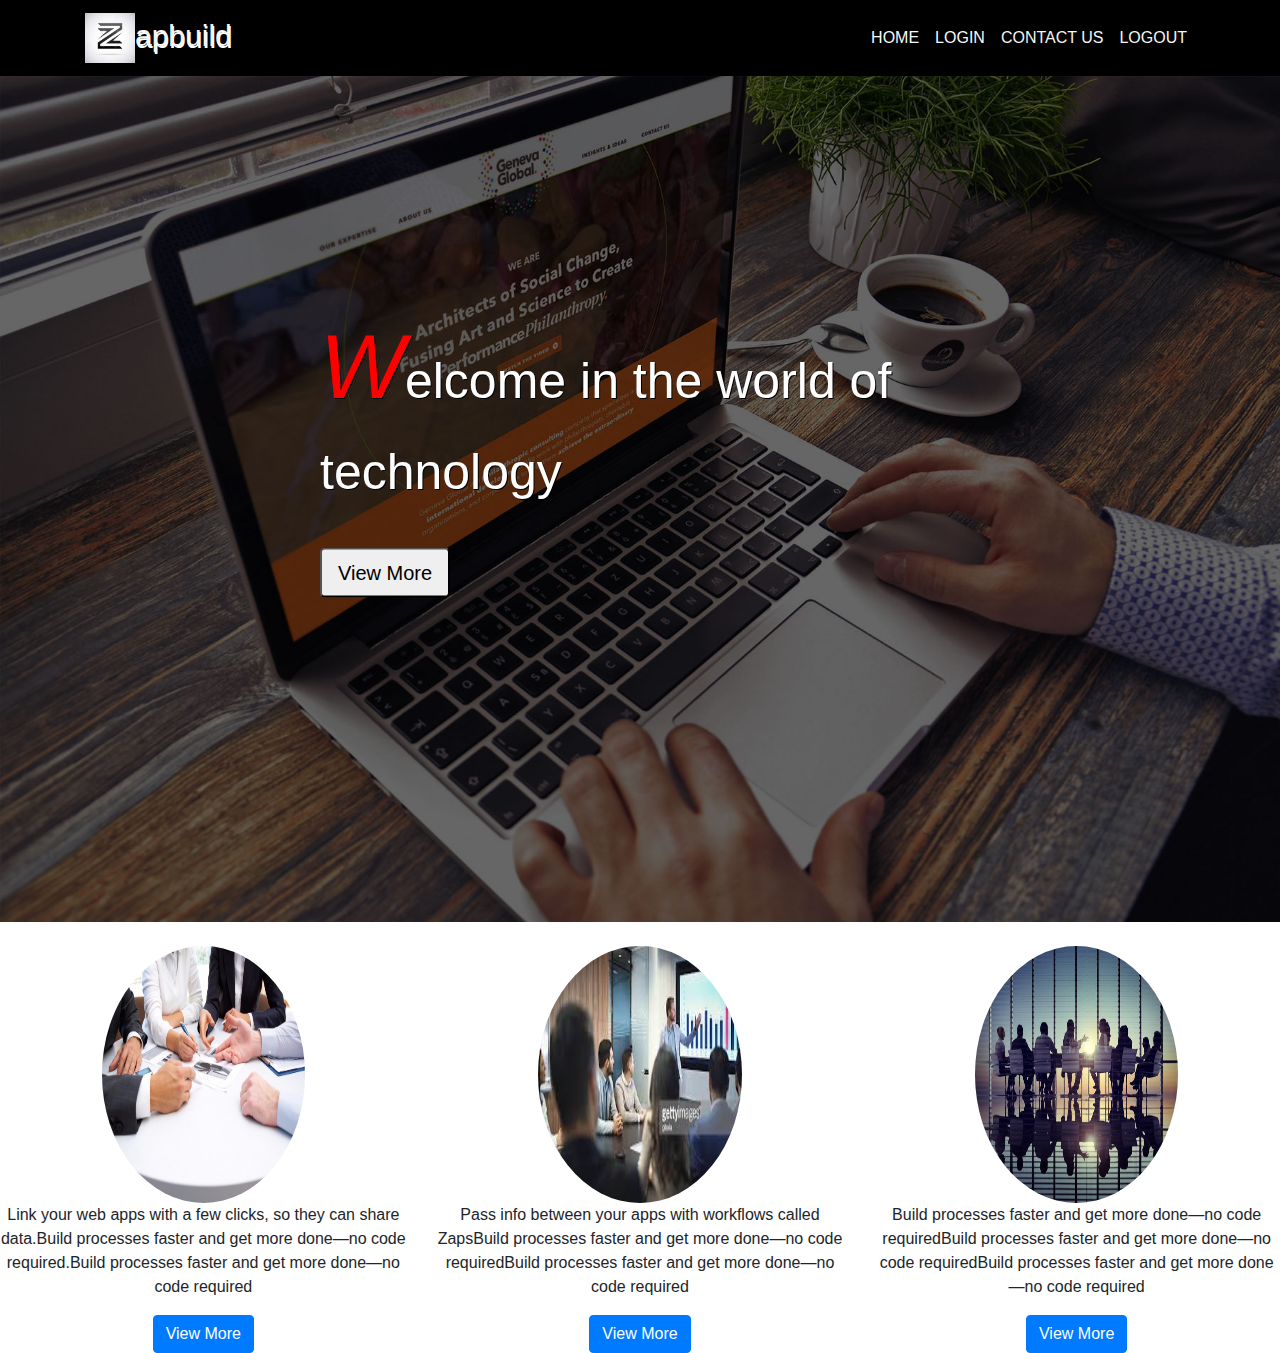
==== index.html @ 89c30d9e "first commit" ====
<!DOCTYPE html>
<html lang="en">
<head>
    <meta charset="UTF-8">
    <meta name="viewport" content="width=device-width, initial-scale=1.0">
    <meta http-equiv="X-UA-Compatible" content="ie=edge">
    <link rel="stylesheet" href="https://maxcdn.bootstrapcdn.com/bootstrap/4.4.1/css/bootstrap.min.css">
    <script src="https://ajax.googleapis.com/ajax/libs/jquery/3.4.1/jquery.min.js"></script>
    <script src="https://cdnjs.cloudflare.com/ajax/libs/popper.js/1.16.0/umd/popper.min.js"></script>
    <script src="https://maxcdn.bootstrapcdn.com/bootstrap/4.4.1/js/bootstrap.min.js"></script>
    <link rel="https://stackpath.bootstrapcdn.com/font-awesome/4.7.0/css/font-awesome.min.css">
    <link rel="stylesheet" href="css/main.css">
    <title>Zapbuild</title>
</head>
<body>
    <!--header section-->
    <header>
      
      <nav class="navbar navbar-expand-md" style="background-color: black;">
        <div class="container">
        <a class="navbar-brand" href="#"><span id="logo"><img src="images/logo.jpg" class="pull-left z_logo">apbuild</span></a>
      
        <button class="navbar-toggler" type="button" data-toggle="collapse" data-target="#collapsibleNavbar">
        <span class="navbar-toggler-icon"></span>
        </button>
          <div class="collapse navbar-collapse" id="collapsibleNavbar">
            <ul class="navbar-nav ml-auto">
              <li class="nav-item">
                <a class="nav-link text-light" href="index.html"><span class="menu_item"></span>HOME</span></a>
                </li>
                <li class="nav-item">
                  <a class="nav-link text-light" href="login.html"><span class="menu_item"></span>LOGIN</span></a>
                  </li>
                <li class="nav-item">
                  <a class="nav-link text-light" href="contact.html"><span class="menu_item">CONTACT US</span></a>
                  </li>
                 
                    <li class="nav-item">
                      <a class="nav-link text-light" href="index.html"><span class="menu_item">LOGOUT</span></a>
                      </li>
                  </li>
            </ul>
          </div>
        </div> 
</nav>
 
    </header>
     <!--header section-->
     <!--main  section-->
     <section>
      <img src="images/main.jpg" id="main_img">
      <div class="centered"><p class="p_center">Welcome in the world of technology</p>
      <button class="btn-lg">View More</button></div>
      
        <div id="sec_main">
          <div class="row mt-4 mb-4">
            <div class="col-sm-4 pic_1">
              <img src="images/men.jpeg" class="img_round">
<p>Link your web apps with a few clicks, so they can share data.Build processes faster and get more done—no code required.Build processes faster and get more done—no code required</p>
<button class="btn btn-primary">View More</button></div>
 <div class="col-sm-4 pic_1"> <img src="images/men2.jpeg" class="img_round"><p>Pass info between your apps with workflows called ZapsBuild processes faster and get more done—no code requiredBuild processes faster and get more done—no code required</p><button class="btn btn-primary">View More</button></div>
            <div class="col-sm-4 pic_1"> <img src="images/men3.jpg" class="img_round"><p>Build processes faster and get more done—no code requiredBuild processes faster and get more done—no code requiredBuild processes faster and get more done—no code required</p><button class="btn btn-primary">View More</button></div>
          
           </div>
           
        </div>

   
     </section>
    <!--main  section-->
    
    
</body>
</html>
---- css/main.css ----
#logo{
  color:whitesmoke;
  text-shadow: 1px 2px white;
  font-style: Apple Chancery, cursive;
  font-size: 30px;
}
.menu_item{
    color:whitesmoke;
}
#main_img{
    min-width: 100%;
    height: 94vh;
    background-position: center;
  background-repeat: no-repeat;
  background-size: cover;
}
.centered {
    position: absolute;
    top: 50%;
    left: 50%;
    transform: translate(-50%, -50%);
    color: white;
    font-size: 50px;
    text-shadow: 1px 1px black;
   
  }
 
  #sec_main{
 
  text-align: center;
  

  
}


.img_round{
  border-radius: 50%;
  width: 50%;
  height: 90%;

}

.z_logo{
  width: 50px;
  height: 50px;
}
.p_center::first-letter{
  font-size: 90px;
  color: red;
  font-style: italic;

}
.navbar-toggler {
  background-color: #fff;
}
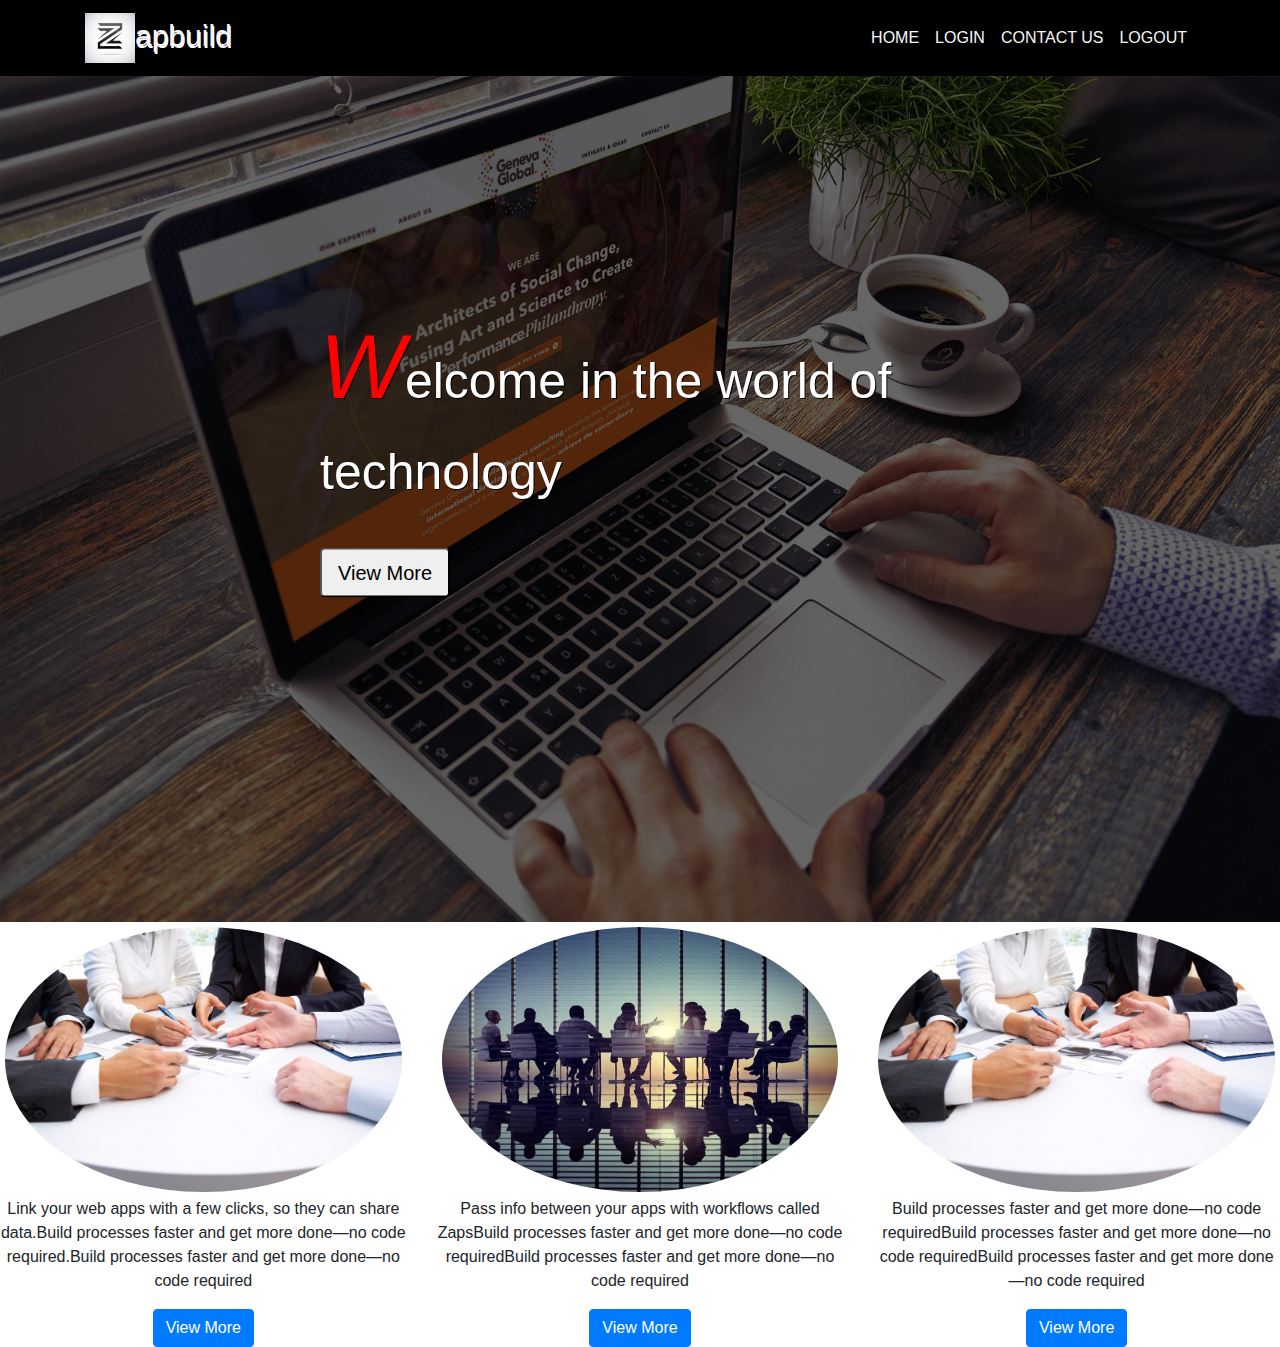
==== commit c8f15166: "updated index page" ====
--- a/index.html
+++ b/index.html
@@ -47,26 +47,31 @@
     </header>
      <!--header section-->
      <!--main  section-->
-     <section>
-      <img src="images/main.jpg" id="main_img">
-      <div class="centered"><p class="p_center">Welcome in the world of technology</p>
-      <button class="btn-lg">View More</button></div>
-      
-        <div id="sec_main">
-          <div class="row mt-4 mb-4">
-            <div class="col-sm-4 pic_1">
+   
+      <div>
+        <img src="images/main.jpg" id="main_img">
+        <div class="centered"><p class="p_center">Welcome in the world of technology</p>
+        <button class="btn-lg">View More</button></div>
+      </div>
+  
+  
+    
+          <div class="row"  id="sec_main">
+            <div class="col-sm-4  first">
               <img src="images/men.jpeg" class="img_round">
 <p>Link your web apps with a few clicks, so they can share data.Build processes faster and get more done—no code required.Build processes faster and get more done—no code required</p>
 <button class="btn btn-primary">View More</button></div>
- <div class="col-sm-4 pic_1"> <img src="images/men2.jpeg" class="img_round"><p>Pass info between your apps with workflows called ZapsBuild processes faster and get more done—no code requiredBuild processes faster and get more done—no code required</p><button class="btn btn-primary">View More</button></div>
-            <div class="col-sm-4 pic_1"> <img src="images/men3.jpg" class="img_round"><p>Build processes faster and get more done—no code requiredBuild processes faster and get more done—no code requiredBuild processes faster and get more done—no code required</p><button class="btn btn-primary">View More</button></div>
+ <div class="col-sm-4 first"> <img src="images/men3.jpg" class="img_round"><p>Pass info between your apps with workflows called ZapsBuild processes faster and get more done—no code requiredBuild processes faster and get more done—no code required</p><button class="btn btn-primary">View More</button></div>
+            <div class="col-sm-4 first"> <img src="images/men.jpeg" class="img_round"><p>Build processes faster and get more done—no code requiredBuild processes faster and get more done—no code requiredBuild processes faster and get more done—no code required</p><button class="btn btn-primary">View More</button></div>
           
-           </div>
+         </div>
+
+
+
+         <div>
            
-        </div>
+         </div>
 
-   
-     </section>
     <!--main  section-->
     
     
--- a/css/main.css
+++ b/css/main.css
@@ -25,19 +25,23 @@
    
   }
  
-  #sec_main{
  
+.third_part{
   text-align: center;
-  
-
-  
+  margin-top: 20px;
+  background-color: solid black;
+  position: absolute;
+  height: 250px;
+}
+.first{
+  text-align: center;
 }
 
-
 .img_round{
-  border-radius: 50%;
-  width: 50%;
-  height: 90%;
+  border-radius: 60%;
+  width: 100%;
+  padding: 5px;;
+ 
 
 }
 
